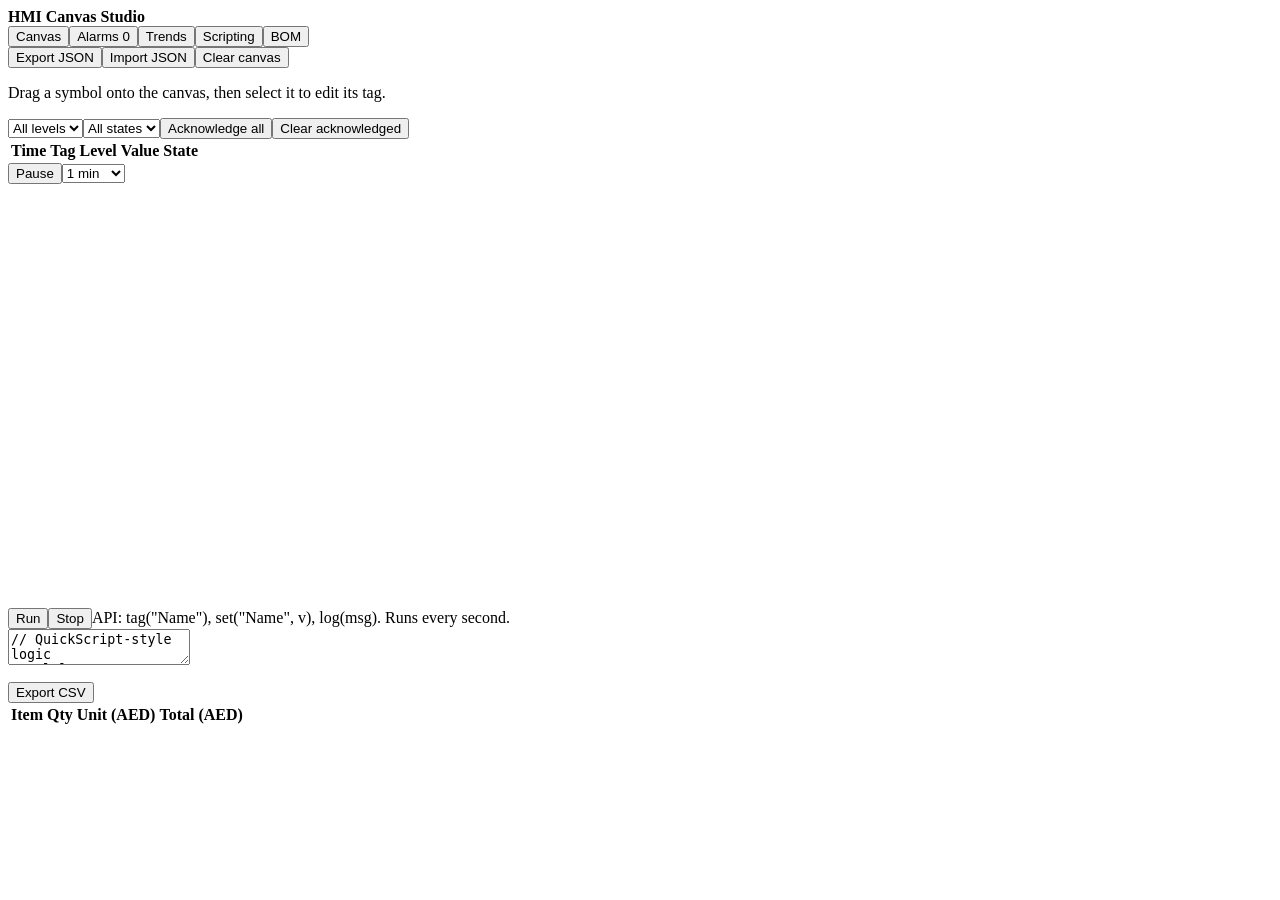
==== index.html @ d48b9c5e "Add files via upload" ====
<!DOCTYPE html>
<html lang="en"><head><meta charset="utf-8">
<meta name="viewport" content="width=device-width,initial-scale=1,viewport-fit=cover">
<title>HMI Canvas Studio</title>
<link rel="manifest" href="manifest.webmanifest">
<meta name="theme-color" content="#1d2327">
<meta name="mobile-web-app-capable" content="yes">
<meta name="apple-mobile-web-app-capable" content="yes">
<meta name="apple-mobile-web-app-status-bar-style" content="black-translucent">
<meta name="apple-mobile-web-app-title" content="HMI Studio">
<link rel="apple-touch-icon" href="icons/apple-touch-icon.png">
<link rel="icon" type="image/png" sizes="32x32" href="icons/favicon-32.png">
<link rel="stylesheet" href="css/styles.css"></head>
<body>
<header class="top"><b class="brand">HMI Canvas Studio</b>
<nav id="tabs"><button data-tab="canvas" class="on">Canvas</button><button data-tab="alarms">Alarms <span id="alarmCount" class="badge">0</span></button><button data-tab="trends">Trends</button><button data-tab="script">Scripting</button><button data-tab="bom">BOM</button></nav>
<button id="installBtn" hidden>Install app</button></header>
<main>
<section id="tab-canvas" class="tab on">
 <aside class="palette" id="palette"></aside>
 <div class="stagewrap"><div class="tools"><button id="btnExport">Export JSON</button><button id="btnImport">Import JSON</button><button id="btnClear">Clear canvas</button><input type="file" id="fileIn" accept=".json" hidden></div><div id="stage"></div></div>
 <aside class="props" id="props"><p class="muted">Drag a symbol onto the canvas, then select it to edit its tag.</p></aside>
</section>
<section id="tab-alarms" class="tab"><div class="bar"><select id="fLevel"><option value="">All levels</option><option>HH</option><option>H</option><option>L</option><option>LL</option></select><select id="fState"><option value="">All states</option><option>Unacked</option><option>Acked</option></select><button id="ackAll">Acknowledge all</button><button id="clrAck">Clear acknowledged</button></div><table id="alarmTable"><thead><tr><th data-k="time">Time</th><th data-k="tag">Tag</th><th data-k="level">Level</th><th data-k="value">Value</th><th data-k="state">State</th><th></th></tr></thead><tbody></tbody></table></section>
<section id="tab-trends" class="tab"><div class="bar"><button id="trPlay">Pause</button><select id="trScale"><option value="60">1 min</option><option value="300">5 min</option><option value="900">15 min</option></select><span id="legend"></span></div><canvas id="trendCv" width="1100" height="420"></canvas></section>
<section id="tab-script" class="tab"><div class="bar"><button id="runScript">Run</button><button id="stopScript">Stop</button><span class="muted">API: tag("Name"), set("Name", v), log(msg). Runs every second.</span></div><textarea id="scriptSrc" spellcheck="false">// QuickScript-style logic
var lvl = tag("TK_101");
if (lvl !== undefined && lvl > 80) { log("TK_101 high, stopping P_101"); set("P_101", 0); }</textarea><pre id="scriptLog"></pre></section>
<section id="tab-bom" class="tab"><div class="bar"><button id="bomCsv">Export CSV</button></div><div id="ioSummary"></div><table id="bomTable"><thead><tr><th>Item</th><th>Qty</th><th>Unit (AED)</th><th>Total (AED)</th></tr></thead><tbody></tbody></table></section>
</main><div id="toasts"></div>
<script src="js/app.js"></script><script src="js/canvas.js"></script><script src="js/alarms.js"></script><script src="js/trends.js"></script><script src="js/bom.js"></script>
</body></html>
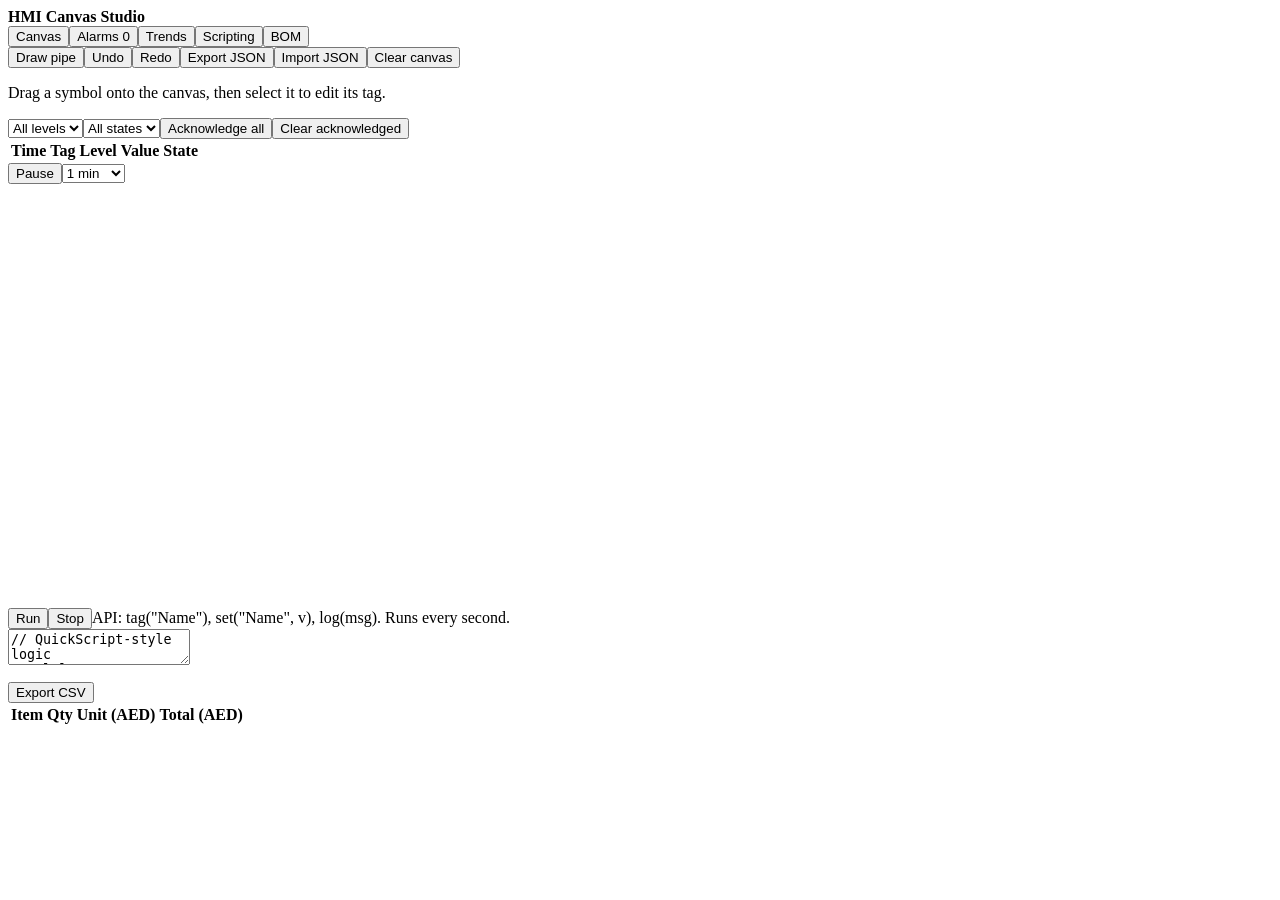
==== commit 4e36d672: "Add files via upload" ====
--- a/index.html
+++ b/index.html
@@ -18,7 +18,7 @@
 <main>
 <section id="tab-canvas" class="tab on">
  <aside class="palette" id="palette"></aside>
- <div class="stagewrap"><div class="tools"><button id="btnExport">Export JSON</button><button id="btnImport">Import JSON</button><button id="btnClear">Clear canvas</button><input type="file" id="fileIn" accept=".json" hidden></div><div id="stage"></div></div>
+ <div class="stagewrap"><div class="tools"><button id="btnPipe">Draw pipe</button><button id="btnUndo" title="Ctrl+Z">Undo</button><button id="btnRedo" title="Ctrl+Y">Redo</button><button id="btnExport">Export JSON</button><button id="btnImport">Import JSON</button><button id="btnClear">Clear canvas</button><input type="file" id="fileIn" accept=".json" hidden></div><div id="stage"></div></div>
  <aside class="props" id="props"><p class="muted">Drag a symbol onto the canvas, then select it to edit its tag.</p></aside>
 </section>
 <section id="tab-alarms" class="tab"><div class="bar"><select id="fLevel"><option value="">All levels</option><option>HH</option><option>H</option><option>L</option><option>LL</option></select><select id="fState"><option value="">All states</option><option>Unacked</option><option>Acked</option></select><button id="ackAll">Acknowledge all</button><button id="clrAck">Clear acknowledged</button></div><table id="alarmTable"><thead><tr><th data-k="time">Time</th><th data-k="tag">Tag</th><th data-k="level">Level</th><th data-k="value">Value</th><th data-k="state">State</th><th></th></tr></thead><tbody></tbody></table></section>
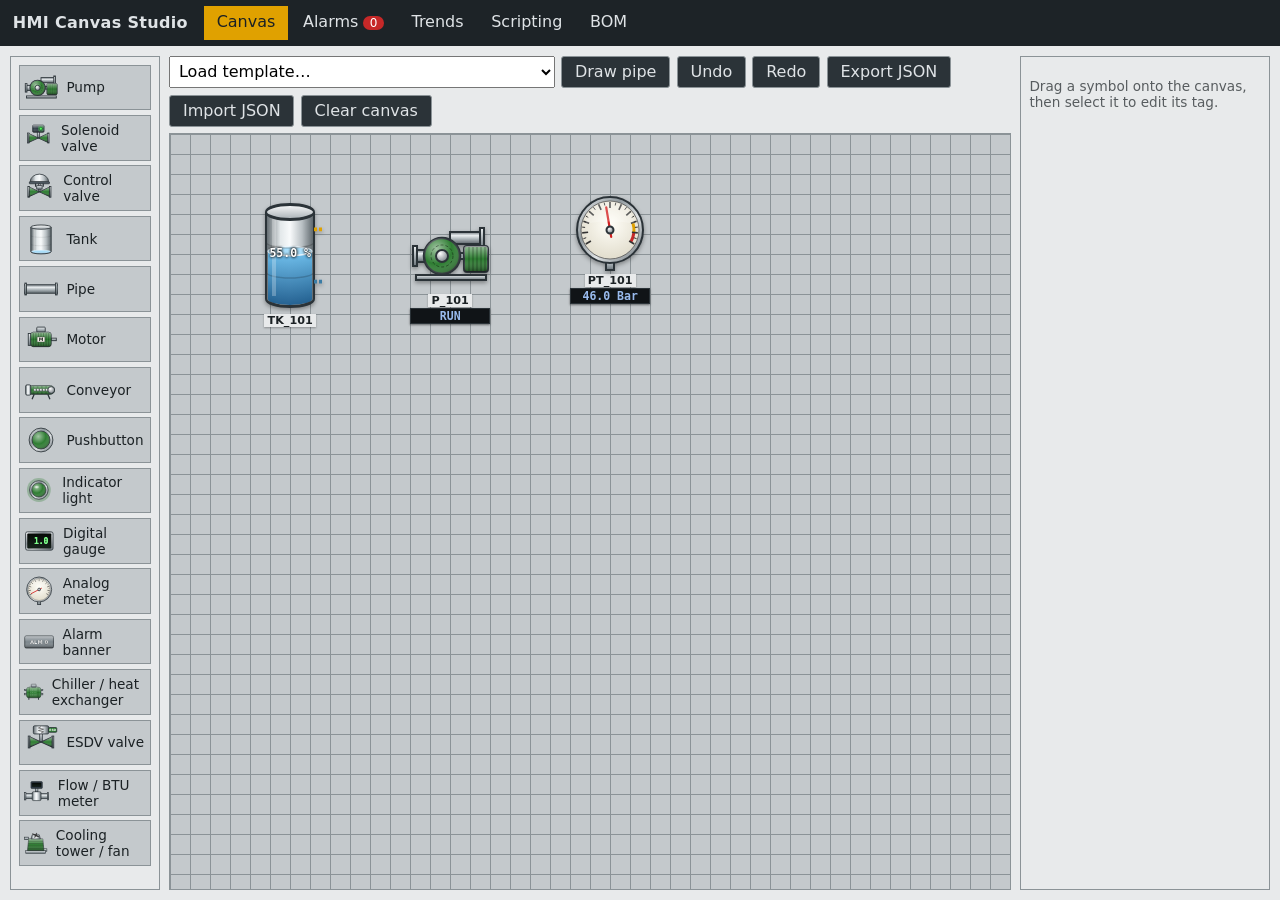
==== commit 5e74c4fc: "Add files via upload" ====
--- a/index.html
+++ b/index.html
@@ -18,7 +18,7 @@
 <main>
 <section id="tab-canvas" class="tab on">
  <aside class="palette" id="palette"></aside>
- <div class="stagewrap"><div class="tools"><button id="btnPipe">Draw pipe</button><button id="btnUndo" title="Ctrl+Z">Undo</button><button id="btnRedo" title="Ctrl+Y">Redo</button><button id="btnExport">Export JSON</button><button id="btnImport">Import JSON</button><button id="btnClear">Clear canvas</button><input type="file" id="fileIn" accept=".json" hidden></div><div id="stage"></div></div>
+ <div class="stagewrap"><div class="tools"><select id="tplSel" aria-label="Load template"><option value="">Load template…</option><option value="cooling">District Cooling (Chiller Plant)</option><option value="water">Water / Wastewater (RO &amp; Pumping Station)</option><option value="og">Oil &amp; Gas (Metering Skid)</option></select><button id="btnPipe">Draw pipe</button><button id="btnUndo" title="Ctrl+Z">Undo</button><button id="btnRedo" title="Ctrl+Y">Redo</button><button id="btnExport">Export JSON</button><button id="btnImport">Import JSON</button><button id="btnClear">Clear canvas</button><input type="file" id="fileIn" accept=".json" hidden></div><div id="stage"></div></div>
  <aside class="props" id="props"><p class="muted">Drag a symbol onto the canvas, then select it to edit its tag.</p></aside>
 </section>
 <section id="tab-alarms" class="tab"><div class="bar"><select id="fLevel"><option value="">All levels</option><option>HH</option><option>H</option><option>L</option><option>LL</option></select><select id="fState"><option value="">All states</option><option>Unacked</option><option>Acked</option></select><button id="ackAll">Acknowledge all</button><button id="clrAck">Clear acknowledged</button></div><table id="alarmTable"><thead><tr><th data-k="time">Time</th><th data-k="tag">Tag</th><th data-k="level">Level</th><th data-k="value">Value</th><th data-k="state">State</th><th></th></tr></thead><tbody></tbody></table></section>
@@ -26,7 +26,7 @@
 <section id="tab-script" class="tab"><div class="bar"><button id="runScript">Run</button><button id="stopScript">Stop</button><span class="muted">API: tag("Name"), set("Name", v), log(msg). Runs every second.</span></div><textarea id="scriptSrc" spellcheck="false">// QuickScript-style logic
 var lvl = tag("TK_101");
 if (lvl !== undefined && lvl > 80) { log("TK_101 high, stopping P_101"); set("P_101", 0); }</textarea><pre id="scriptLog"></pre></section>
-<section id="tab-bom" class="tab"><div class="bar"><button id="bomCsv">Export CSV</button></div><div id="ioSummary"></div><table id="bomTable"><thead><tr><th>Item</th><th>Qty</th><th>Unit (AED)</th><th>Total (AED)</th></tr></thead><tbody></tbody></table></section>
+<section id="tab-bom" class="tab"><div class="bar"><label>Project type <select id="projType"><option value="dc">District Cooling</option><option value="ww">Water / Wastewater</option><option value="og">Oil &amp; Gas</option><option value="infra">Infrastructure / Power</option><option value="metals">Metals</option><option value="fb">Food &amp; Beverage</option></select></label><button id="bomCsv">Export CSV</button><button id="bomReset">Reset prices</button><span id="projNote" class="muted"></span></div><div id="ioSummary"></div><table id="bomTable"><thead><tr><th>Item</th><th>Qty</th><th>Unit (AED)</th><th>Total (AED)</th></tr></thead><tbody></tbody></table></section>
 </main><div id="toasts"></div>
 <script src="js/app.js"></script><script src="js/canvas.js"></script><script src="js/alarms.js"></script><script src="js/trends.js"></script><script src="js/bom.js"></script>
 </body></html>
--- a/css/styles.css
+++ b/css/styles.css
@@ -0,0 +1,40 @@
+:root{--chrome:#1d2327;--chrome2:#2b3338;--ink:#dfe3e6;--bg:#c4c9cc;--panel:#e8eaeb;--text:#1b2124;--amber:#e0a100;--red:#c62828;--green:#2e7d32;--line:#8b9397;font-family:system-ui,"Segoe UI",Roboto,sans-serif}
+@media(prefers-color-scheme:dark){:root{--bg:#3a4247;--panel:#2b3338;--text:#dfe3e6;--line:#5a656b}}
+*{box-sizing:border-box}body{margin:0;height:100vh;display:flex;flex-direction:column;background:var(--panel);color:var(--text);padding:env(safe-area-inset-top) 0 env(safe-area-inset-bottom)}
+.top{display:flex;gap:1rem;align-items:center;background:var(--chrome);color:var(--ink);padding:.4rem .8rem;flex-wrap:wrap}
+.brand{font-size:1rem;letter-spacing:.02em}nav{display:flex;gap:2px;flex:1;overflow-x:auto}
+button,select,input,textarea{font:inherit}button{background:var(--chrome2);color:var(--ink);border:1px solid var(--line);padding:.35rem .8rem;cursor:pointer;border-radius:3px}
+button:hover{background:#3b464c}nav button{border:0;border-bottom:3px solid transparent;border-radius:0;background:none}nav .on{border-color:var(--amber)}
+button:focus-visible,input:focus-visible,select:focus-visible{outline:2px solid var(--amber);outline-offset:1px}
+.badge{background:var(--red);color:#fff;border-radius:9px;padding:0 .4rem;font-size:.75rem}
+main{flex:1;min-height:0;position:relative}.tab{display:none;height:100%;overflow:auto;padding:.6rem}.tab.on{display:block}
+#tab-canvas.on{display:grid;grid-template-columns:150px 1fr 250px;gap:.6rem;padding:.6rem}
+.palette,.props{overflow:auto;background:var(--panel);border:1px solid var(--line);padding:.5rem}
+.pal{display:flex;align-items:center;gap:.5rem;padding:.3rem;margin-bottom:.3rem;border:1px solid var(--line);cursor:grab;background:var(--bg);font-size:.85rem;user-select:none}
+.pal svg{width:34px;height:34px}.muted{opacity:.7;font-size:.85rem}
+.stagewrap{display:flex;flex-direction:column;min-width:0}.tools{display:flex;gap:.4rem;margin-bottom:.4rem}
+#stage{position:relative;flex:1;background:var(--bg);border:1px solid var(--line);overflow:auto;background-image:linear-gradient(var(--line) 1px,transparent 1px),linear-gradient(90deg,var(--line) 1px,transparent 1px);background-size:20px 20px;min-height:300px}
+.el{position:absolute;width:80px;text-align:center;cursor:move;font-size:.7rem;touch-action:none}.el svg{width:80px;height:80px;display:block}
+.el.sel{outline:2px dashed var(--amber);outline-offset:2px}.el .lbl{background:var(--panel);padding:0 .2rem}
+.props label{display:block;font-size:.75rem;margin-top:.5rem}.props input,.props select{width:100%;padding:.25rem}.row{display:grid;grid-template-columns:1fr 1fr;gap:.4rem}
+.bar{display:flex;gap:.5rem;align-items:center;margin-bottom:.6rem;flex-wrap:wrap}
+table{border-collapse:collapse;width:100%}th,td{border-bottom:1px solid var(--line);padding:.4rem .6rem;text-align:left}th{cursor:pointer;background:var(--bg)}
+.lvl-HH,.lvl-LL{color:var(--red);font-weight:700}.lvl-H,.lvl-L{color:#a06800;font-weight:700}tr.unack{animation:blink 1s steps(2) infinite}
+@keyframes blink{50%{background:rgba(198,40,40,.18)}}@media(prefers-reduced-motion:reduce){tr.unack{animation:none;background:rgba(198,40,40,.18)}}
+#trendCv{width:100%;max-height:60vh;background:#101417;border:1px solid var(--line)}
+#scriptSrc{width:100%;height:40%;font:13px ui-monospace,Consolas,monospace;background:#101417;color:#cfe;padding:.6rem}#scriptLog{height:30%;overflow:auto;background:var(--bg);padding:.5rem;margin:.5rem 0 0}
+#toasts{position:fixed;right:1rem;bottom:1rem;display:grid;gap:.4rem}.toast{background:var(--chrome);color:var(--ink);padding:.5rem .8rem;border-left:4px solid var(--amber)}
+.io{display:inline-block;margin:0 1.2rem 1rem 0}.io b{font-size:1.6rem;display:block}
+@media(max-width:800px){#tab-canvas.on{grid-template-columns:1fr;grid-template-rows:auto 60vh auto}.palette{display:flex;gap:.3rem;overflow-x:auto}.pal{flex:0 0 auto}}
+.pipes{position:absolute;left:0;top:0;width:2400px;height:1600px;pointer-events:none}.pipes polyline{fill:none;stroke-linejoin:round;stroke-linecap:round}
+.pout{stroke:#2b3338;stroke-width:14}.pipe{stroke:#aab2b6;stroke-width:9;pointer-events:stroke;cursor:pointer}.pipe.sel{stroke:var(--amber)}.pipe.draft{stroke-dasharray:10 6}
+.rz{display:none;position:absolute;right:-6px;width:12px;height:12px;background:var(--amber);border:1px solid #2b3338;cursor:nwse-resize}.el.sel .rz{display:block}button.on{background:var(--amber);color:#1b2124}
+.rz{right:auto}.el.sel{outline:0}.el.sel svg{outline:1px dashed var(--amber);outline-offset:1px}
+.dim{display:none;position:absolute;left:0;top:-26px;white-space:nowrap;background:var(--chrome);color:var(--ink);padding:1px 6px;font-size:.7rem;pointer-events:none;z-index:3}.el.sel .dim{display:block}
+.val{display:block;font:600 .72rem ui-monospace,Consolas,monospace;background:#101417;color:#9be;padding:0 .25rem;margin-top:1px}.val.in{position:absolute;left:0;right:0;margin:0;background:none;color:#fff;text-shadow:0 0 3px #000,0 0 3px #000}
+.el.flt svg{filter:drop-shadow(0 0 4px #c62828);animation:flash 1s steps(2) infinite}.el.flt .val{color:#ff8a80}.el.wrn svg{filter:drop-shadow(0 0 4px #e0a100)}
+@keyframes flash{50%{opacity:.35}}@media(prefers-reduced-motion:reduce){.el.flt svg{animation:none}}
+.port{fill:#fff;stroke:#e0a100;stroke-width:2}.port.hot{fill:#e0a100}
+.el svg{filter:drop-shadow(0 2px 2px rgba(0,0,0,.35))}.pal svg{filter:none}.val{border:1px solid #2b3338;box-shadow:0 1px 2px rgba(0,0,0,.5)}.lbl{font-weight:600;box-shadow:0 1px 2px rgba(0,0,0,.3)}
+.val.in{border:0;box-shadow:none}
+.tools select,.bar select{padding:.3rem}tr.cat th{background:var(--bg);cursor:default}td input{width:7rem;padding:.2rem}.tools{flex-wrap:wrap}
